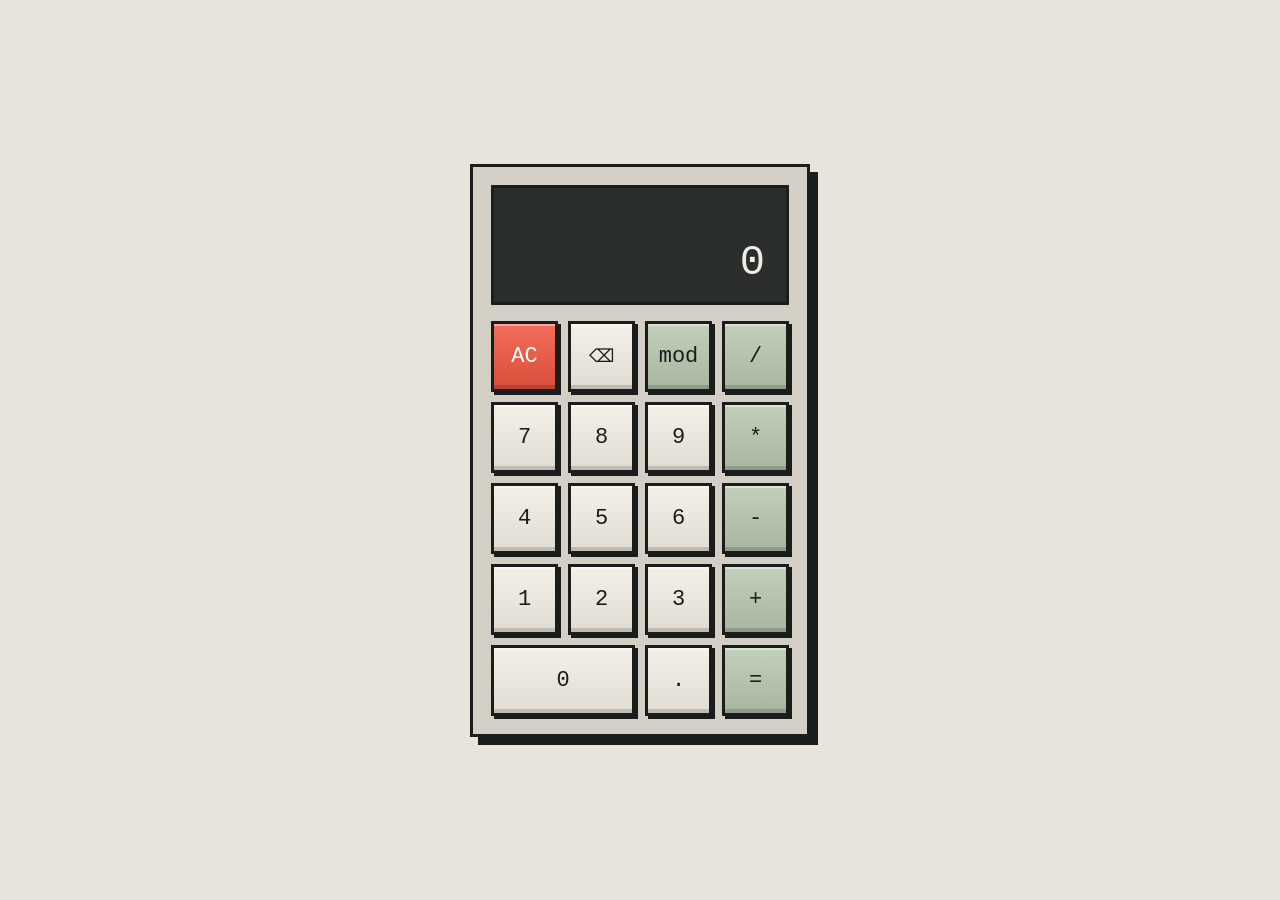
==== index.html @ 71a53f26 "Rename calculator.html to index.html" ====
<!DOCTYPE html>
<html lang="en">
<head>
    <meta charset="UTF-8">
    <meta name="viewport" content="width=device-width, initial-scale=1.0">
    <title>Calculator</title>
    <link rel="stylesheet" href="style.css">
</head>
<body>
    <div class="calculator">
        <div class="display">
            <div class="current" id="display"></div>
        </div>

        <div class="keys">
            <button class="clear">AC</button>
            <button class="backspace">⌫</button>
            <button class="op" data-op="%">mod</button>
            <button class="op" data-op="/">/</button>
            
            <button data-num="7">7</button>
            <button data-num="8">8</button>
            <button data-num="9">9</button>
            <button class="op" data-op="*">*</button>

            <button data-num="4">4</button>
            <button data-num="5">5</button>
            <button data-num="6">6</button>
            <button class="op" data-op="-">-</button>

            <button data-num="1">1</button>
            <button data-num="2">2</button>
            <button data-num="3">3</button>
            <button class="op" data-op="+">+</button>

            <button class="zero" data-num="0">0</button>
            <button data-num=".">.</button>
            <button class="equals" data-action="equals">=</button>
        </div>
    </div>
    <script src="script.js"></script>
</body>
</html>
---- style.css ----
* {
  box-sizing: border-box;
  margin: 0;
  padding: 0;  
}

body{
    font-family: 'Courier';
    background: #e8e4dc;
    min-height: 100vh;
    display: flex;
    align-items: center;
    justify-content: center;
    color: black;
    padding: 20px;
}

.calculator{
    background: #d4cfc4;
    border: 3px solid #1a1d1b;
    box-shadow: 8px 8px 0 #1a1d1b;
    width: 340px;
    padding: 18px;
}

.display{
    background: #2a2e2c;
    color: #f0ece4;
    border: 3px solid #1a1d1b;
    padding: 18px 20px;
    text-align: right;
    margin-bottom: 16px;
    min-height: 120px;
    display: flex;
    flex-direction: column;
    justify-content: flex-end;
}

.current{
    font-size: 42px;
    font-weight: 300;
    letter-spacing: 1px;
    word-break: break-all;
    line-height: 1;
}

.keys{
    display: grid;
    grid-template-columns: repeat(4,1fr);
    gap:10px;
}

button{
    font-family: inherit;
    font-size: 22px;
    font-weight: 500;
    padding: 20px 0;
    border: 3px solid #1a1d1b;
    cursor: pointer;
    color: #1a1d1b;
    box-shadow: inset 0 2px 0 rgba(255,255,255,0.4), inset 0 -4px 0 rgba(0,0,0,0.15), 3px 3px 0 #1a1d1b;
    transition: transform 0.05s ease, box-shadow 0.05s ease, background 0.1s ease;
    background: linear-gradient(180deg, #f4f0e8 0%, #e0dcd2 100%);
}

button:hover{
    background: linear-gradient(180deg, #f0ece4 0%, #d4cfc4 100%);
}

button:active{
    transform: translate(2px,2px);
    box-shadow: inset 0 2px 4px rgba(0,0,0,0.2), 0 0 0 #1a1d1b;;
}

.op, .equals{
    background: linear-gradient(180deg, #c2d0ba 0%, #a8b5a0 100%);;
}
.op:hover, .equals:hover { 
    background: linear-gradient(180deg, #b8c5b0 0%, #98a590 100%); 
  }

  .backspace {
    font-size: 18px; 
  }

  .clear { 
    background: linear-gradient(180deg, #f26d5b 0%, #d94e3a 100%); 
    color: #ffffff; 
  }
  .clear:hover { 
    background: linear-gradient(180deg, #e35d4b 0%, #cb3f2b 100%); 
  }

  .zero { grid-column: span 2; }
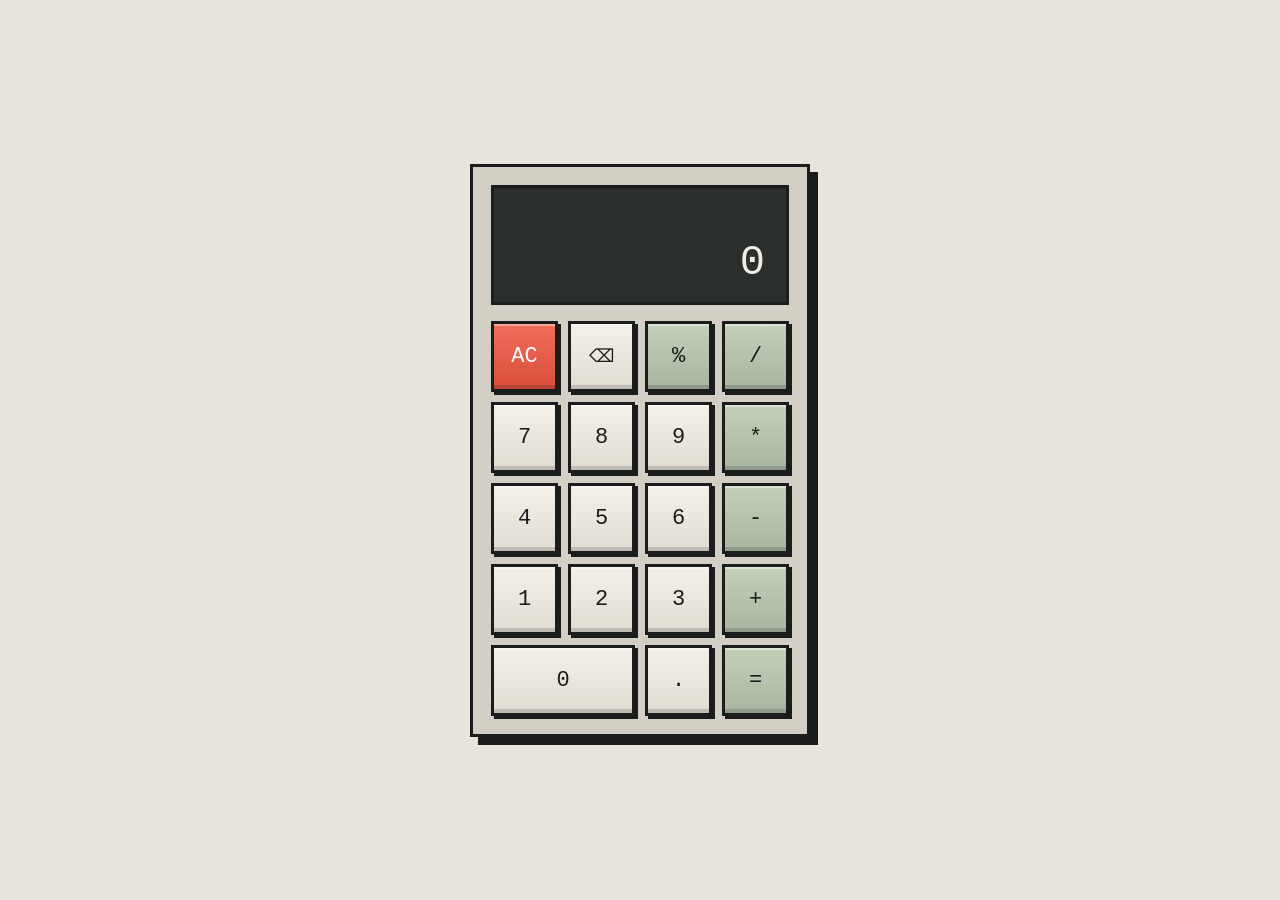
==== commit 8bdb6066: "Change 'mod' button label to '%'" ====
--- a/index.html
+++ b/index.html
@@ -15,7 +15,7 @@
         <div class="keys">
             <button class="clear">AC</button>
             <button class="backspace">⌫</button>
-            <button class="op" data-op="%">mod</button>
+            <button class="op" data-op="%">%</button>
             <button class="op" data-op="/">/</button>
             
             <button data-num="7">7</button>
